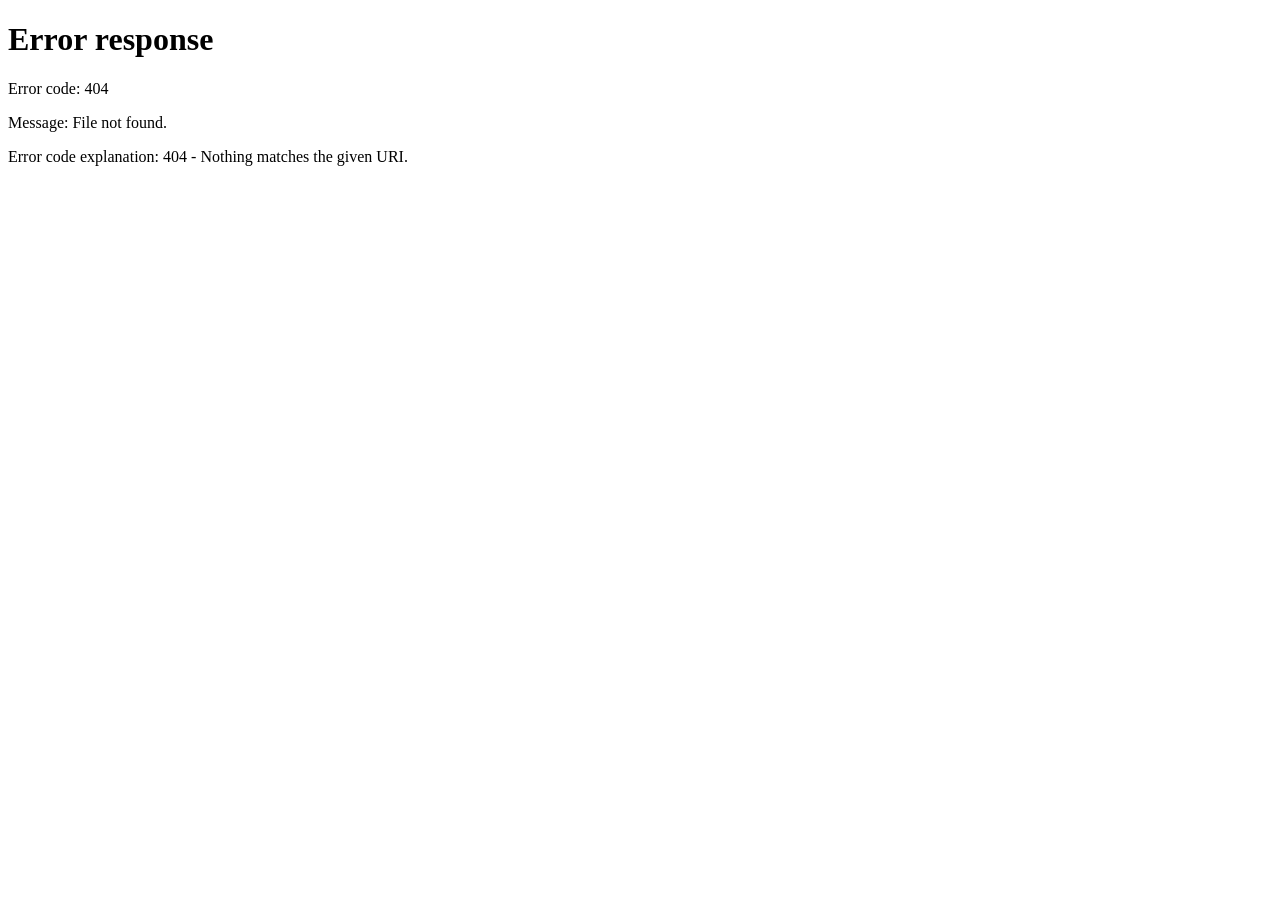
==== index.html @ 3d500459 "Add files via upload" ====
<!DOCTYPE html>
<html lang="en">
<head>
  <meta charset="UTF-8">
  <meta name="viewport" content="width=device-width,initial-scale=1">
  <title>FlexCPP™ — Metallized &amp; Specialty CPP Solutions</title>
  <meta http-equiv="refresh" content="0; url=app/index.html">
  <script>window.location.replace('app/index.html');</script>
  <style>body{font-family:-apple-system,Inter,sans-serif;background:#0a0a0a;color:#fff;display:grid;place-items:center;height:100vh;margin:0}a{color:#FF8A1F}</style>
</head>
<body>
  <p>Opening the FlexCPP™ presentation… <a href="app/index.html">Open now</a></p>
</body>
</html>
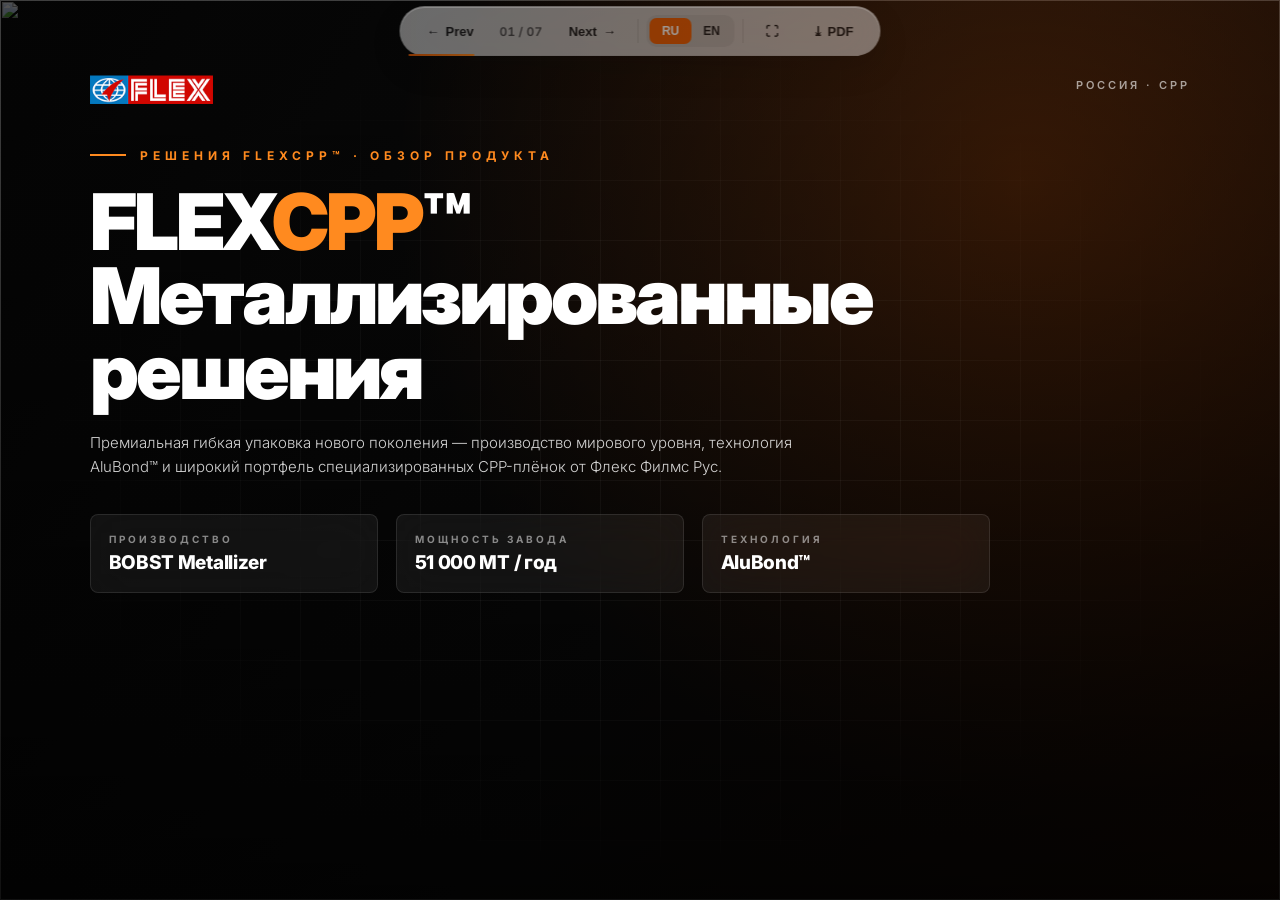
==== commit edabf6f2: "Add files via upload" ====
--- a/index.html
+++ b/index.html
@@ -1,14 +1,355 @@
 <!DOCTYPE html>
-<html lang="en">
+<html lang="ru">
 <head>
   <meta charset="UTF-8">
   <meta name="viewport" content="width=device-width,initial-scale=1">
   <title>FlexCPP™ — Metallized &amp; Specialty CPP Solutions</title>
-  <meta http-equiv="refresh" content="0; url=app/index.html">
-  <script>window.location.replace('app/index.html');</script>
-  <style>body{font-family:-apple-system,Inter,sans-serif;background:#0a0a0a;color:#fff;display:grid;place-items:center;height:100vh;margin:0}a{color:#FF8A1F}</style>
+  <link rel="stylesheet" href="styles.css?v=20260701-flip3">
+  <link rel="icon" href="../flex_logo.png">
 </head>
 <body>
-  <p>Opening the FlexCPP™ presentation… <a href="app/index.html">Open now</a></p>
+
+<!-- ===== iOS-style control bar ===== -->
+<div class="controls" id="controls">
+  <div class="grp">
+    <button id="btnPrev" title="Previous slide (←)">← <span data-i18n="btn_prev_short">Prev</span></button>
+    <span class="counter" id="counter">01 / 07</span>
+    <button id="btnNext" title="Next slide (→)"><span data-i18n="btn_next_short">Next</span> →</button>
+  </div>
+  <div class="divider"></div>
+  <div class="lang-pill">
+    <button id="langRu" class="active">RU</button>
+    <button id="langEn">EN</button>
+  </div>
+  <div class="divider"></div>
+  <div class="grp">
+    <button id="btnFull" title="Fullscreen (F)">⛶</button>
+    <button id="btnPrint" title="Print / Save PDF (P)">⤓ PDF</button>
+  </div>
+  <div class="progress-wrap"><div class="progress" id="progress"></div></div>
+</div>
+
+<div class="deck" id="deck">
+
+<!-- =====================================================================
+     SLIDE 1 — COVER
+====================================================================== -->
+<section class="slide cover dark active" data-slide="1">
+  <div class="cover-bg"><img src="../assets/factory_rolls.png" alt=""></div>
+  <div class="cover-grid"></div>
+
+  <div class="cover-inner">
+    <div class="brand-row">
+      <img src="../flex_logo.png" alt="Flex Films">
+      <div class="right" data-key="s1.crumb_right">РОССИЯ · CPP</div>
+    </div>
+
+    <div class="stagger">
+      <div class="for-client" data-key="s1.for">РЕШЕНИЯ FLEXCPP™ · ОБЗОР ПРОДУКТА</div>
+      <h1 class="cover-title">
+        <span data-key="s1.title_l1">FLEX</span><span class="o" data-key="s1.title_o">CPP</span><span data-key="s1.title_tm">™</span><br>
+        <span data-key="s1.title_l2">Металлизированные</span><br>
+        <span data-key="s1.title_l3">решения</span>
+      </h1>
+      <p class="cover-lead" data-key="s1.lead"></p>
+    </div>
+
+    <div class="cover-meta stagger" id="s1Meta"></div>
+  </div>
+  <div class="stripe"></div>
+</section>
+
+<!-- =====================================================================
+     SLIDE 2 — CAPABILITIES
+====================================================================== -->
+<section class="slide" data-slide="2">
+  <!-- ambient animated global-presence map (background, decorative) -->
+  <div class="s2-map-bg" id="globalMap" aria-hidden="true"></div>
+
+  <div class="slide-header">
+    <div class="brand">
+      <img src="../flex_logo.png" alt="">
+      <div class="div"></div>
+      <div class="crumb" data-key="s2.crumb">О КОМПАНИИ · ВОЗМОЖНОСТИ</div>
+    </div>
+    <div class="right" data-key="brand_tag">FLEX FILMS RUS</div>
+  </div>
+
+  <div class="stagger">
+    <span class="eyebrow" data-key="s2.eyebrow">О КОМПАНИИ</span>
+    <h2 class="h-title" style="margin-top:14px;">
+      <span data-key="s2.title_a">Флекс Филмс Рус —</span><br>
+      <span data-key="s2.title_b">ваш надёжный</span> <span style="color:var(--orange)" data-key="s2.title_orange">партнёр</span><br>
+      <span data-key="s2.title_c">в гибкой упаковке</span>
+    </h2>
+  </div>
+
+  <div class="cap-grid">
+    <div class="cap-stats stagger" id="s2Stats"></div>
+
+    <div class="cap-machine">
+      <div class="ov" data-key="s2.machine_tag">КЛЮЧЕВОЕ ОБОРУДОВАНИЕ</div>
+      <img src="../assets/bobst_v4.png" alt="BOBST Metallizer">
+      <div class="body">
+        <div class="title" data-key="s2.machine_title">BOBST</div>
+        <p class="sub" data-key="s2.machine_sub"></p>
+        <div class="badges" id="s2Badges"></div>
+      </div>
+    </div>
+  </div>
+
+  <div class="slide-footer">
+    <div><span data-key="email">marketing.russia@flexfilm.com</span></div>
+    <div data-key="site">flexfilm.com</div>
+    <div class="page-pill">02 / 07</div>
+  </div>
+</section>
+
+<!-- =====================================================================
+     SLIDE 3 — WHAT IS CPP
+====================================================================== -->
+<section class="slide" data-slide="3">
+  <div class="slide-header">
+    <div class="brand">
+      <img src="../flex_logo.png" alt="">
+      <div class="div"></div>
+      <div class="crumb" data-key="s3.crumb">CPP-ПЛЁНКИ · ОБЗОР МАТЕРИАЛА</div>
+    </div>
+    <div class="right" data-key="brand_tag">FLEX FILMS RUS</div>
+  </div>
+
+  <div class="stagger">
+    <span class="eyebrow" data-key="s3.eyebrow">ЧТО ТАКОЕ CPP</span>
+    <h2 class="h-title" style="margin-top:14px;">
+      <span data-key="s3.title_a">Универсальная плёнка</span><br>
+      <span data-key="s3.title_b">для</span> <span style="color:var(--orange)" data-key="s3.title_orange">гибкой упаковки</span>
+    </h2>
+  </div>
+
+  <div class="cpp-grid">
+    <div class="cpp-left stagger">
+      <div class="cpp-lead"><p data-key="s3.lead_html" data-html="true"></p></div>
+      <div class="cpp-feat-grid" id="s3Feats"></div>
+    </div>
+
+    <div class="cpp-right stagger">
+      <img class="hero-img" src="../assets/cpp_roll_v4.png" alt="CPP film">
+      <h3 data-key="s3.struct_title">СТРУКТУРА CPP</h3>
+      <div class="layers" id="s3Layers"></div>
+    </div>
+  </div>
+
+  <div class="slide-footer">
+    <div><span data-key="email">marketing.russia@flexfilm.com</span></div>
+    <div data-key="site">flexfilm.com</div>
+    <div class="page-pill">03 / 07</div>
+  </div>
+</section>
+
+<!-- =====================================================================
+     SLIDE 4 — METALLIZER (DARK)
+====================================================================== -->
+<section class="slide met dark" data-slide="4">
+  <div class="slide-header">
+    <div class="brand">
+      <img src="../flex_logo.png" alt="">
+      <div class="div"></div>
+      <div class="crumb" data-key="s4.crumb">МЕТАЛЛИЗИРОВАННАЯ ПЛЁНКА · FLEXFILMET™</div>
+    </div>
+    <div class="right" data-key="brand_tag">FLEX FILMS RUS</div>
+  </div>
+
+  <div class="met-head stagger">
+    <span class="eyebrow dark" data-key="s4.eyebrow">МЕТАЛЛАЙЗЕР BOBST + ALUBOND™</span>
+    <h2 class="h-title light" style="margin-top:14px;">
+      <span data-key="s4.title_a">Стабильная</span><br>
+      <span style="color:var(--orange-lt)" data-key="s4.title_orange">адгезия металла</span>
+    </h2>
+    <p class="lead light" style="margin-top:18px;max-width:880px;" data-key="s4.lead_html" data-html="true"></p>
+  </div>
+
+  <div class="met-grid">
+    <div class="met-machine stagger">
+      <div class="img-wrap">
+        <div class="tag" data-key="s4.machine_tag">BOBST METALLIZER</div>
+        <img src="../assets/bobst_v4.png" alt="BOBST Metallizer">
+      </div>
+      <div class="body">
+        <div class="title" data-key="s4.machine_title">Премиум-класс металлизации</div>
+        <div class="stats" id="s4Stats"></div>
+      </div>
+    </div>
+
+    <div class="met-alubond stagger">
+      <div class="tag" data-key="s4.alu_tag">ЧТО ДАЁТ ВАМ ALUBOND™</div>
+      <h3 data-key="s4.alu_title">Премиальный эффект на полке</h3>
+      <ul class="bullets" id="s4Bullets"></ul>
+      <div class="impact" data-key="s4.impact">★ Сильнее бренд — заметнее на полке</div>
+    </div>
+  </div>
+
+  <div class="slide-footer">
+    <div><span data-key="email">marketing.russia@flexfilm.com</span></div>
+    <div data-key="site">flexfilm.com</div>
+    <div class="page-pill">04 / 07</div>
+  </div>
+</section>
+
+<!-- =====================================================================
+     SLIDE 5 — PORTFOLIO
+====================================================================== -->
+<section class="slide" data-slide="5">
+  <div class="slide-header">
+    <div class="brand">
+      <img src="../flex_logo.png" alt="">
+      <div class="div"></div>
+      <div class="crumb" data-key="s5.crumb">ПОРТФЕЛЬ · FLEXCPP™</div>
+    </div>
+    <div class="right" data-key="brand_tag">FLEX FILMS RUS</div>
+  </div>
+
+  <div class="port-top stagger">
+    <div>
+      <span class="eyebrow" data-key="s5.eyebrow">ПОРТФЕЛЬ FLEXCPP™</span>
+      <h2 class="h-title" style="margin-top:12px;">
+        <span data-key="s5.title_a">Специализированные марки</span>
+        <span style="color:var(--orange)" data-key="s5.title_orange"> для каждой задачи упаковки</span>
+      </h2>
+    </div>
+    <div class="port-hint">
+      <span class="dot"></span>
+      <span data-key="s5.hint">Нажмите на карту марки — она перевернётся и покажет данные TDS</span>
+    </div>
+  </div>
+
+  <div class="grade-grid" id="gradeGrid"></div>
+
+  <div class="slide-footer">
+    <div><span data-key="email">marketing.russia@flexfilm.com</span></div>
+    <div data-key="site">flexfilm.com</div>
+    <div class="page-pill">05 / 07</div>
+  </div>
+</section>
+
+<!-- =====================================================================
+     SLIDE 6 — METALLIZABLE CPP (C-CPM)
+====================================================================== -->
+<section class="slide" data-slide="6">
+  <div class="slide-header">
+    <div class="brand">
+      <img src="../flex_logo.png" alt="">
+      <div class="div"></div>
+      <div class="crumb" data-key="s6.crumb">МЕТАЛЛИЗИРУЕМАЯ CPP · C-CPM · ПРИМЕНЕНИЕ</div>
+    </div>
+    <div class="right" data-key="brand_tag">FLEX FILMS RUS</div>
+  </div>
+
+  <div class="cpm-grid">
+    <div class="cpm-left stagger">
+      <div class="pill" data-key="s6.pill">METALLIZED CPP · C-CPM</div>
+      <h2 class="h-title">
+        <span data-key="s6.title_a">C-CPM — металлизируемая CPP для</span><br>
+        <span style="color:var(--orange)" data-key="s6.title_orange">премиальной кондитерки и выпечки</span>
+      </h2>
+      <p class="lead" data-key="s6.lead_html" data-html="true"></p>
+      <div class="cpm-props" id="s6Props"></div>
+    </div>
+
+    <div class="cpm-case stagger">
+      <div class="case-tag" data-key="s6.case_tag">ПРИМЕНЕНИЕ / СТРУКТУРА</div>
+      <h3 data-key="s6.case_title">Металлизированный ламинат</h3>
+      <img class="case-img" src="../assets/cpm_hero_wide.png" alt="Metallized CPP packaging illustration">
+
+      <div class="cpm-struct">
+        <div class="lbl" data-key="s6.struct_lbl">ТИПОВАЯ СТРУКТУРА ЛАМИНАТА</div>
+        <div class="cpm-chips">
+          <span class="cpm-chip flex">BOPP-MET</span>
+          <span class="cpm-arrow">+</span>
+          <span class="cpm-chip flex">C-CPM</span>
+          <span class="cpm-arrow">→</span>
+          <span class="cpm-chip muted" data-key="s6.struct_lbl_done" data-fallback="ГОТОВЫЙ ЛАМИНАТ">ГОТОВЫЙ ЛАМИНАТ</span>
+        </div>
+        <div class="cpm-spec-row" id="s6Spec"></div>
+      </div>
+
+      <ul class="cpm-benefits" id="s6Benefits"></ul>
+    </div>
+  </div>
+
+  <div class="slide-footer">
+    <div><span data-key="email">marketing.russia@flexfilm.com</span></div>
+    <div data-key="site">flexfilm.com</div>
+    <div class="page-pill">06 / 07</div>
+  </div>
+</section>
+
+<!-- =====================================================================
+     SLIDE 7 — LOW-SIT DOWNGAUGING (BISCUITS & SNACKS)
+====================================================================== -->
+<section class="slide" data-slide="7">
+  <div class="slide-header">
+    <div class="brand">
+      <img src="../flex_logo.png" alt="">
+      <div class="div"></div>
+      <div class="crumb" data-key="s7.crumb">ОПТИМИЗАЦИЯ ЛАМИНАТА · НИЗКАЯ SIT</div>
+    </div>
+    <div class="right" data-key="brand_tag">FLEX FILMS RUS</div>
+  </div>
+
+  <div class="stagger">
+    <span class="eyebrow" data-key="s7.eyebrow">DOWNGAUGING ПРОЕКТ</span>
+    <h2 class="h-title" style="margin-top:14px;">
+      <span data-key="s7.title_a">Сэндвич-печенье</span><span style="color:var(--orange)" data-key="s7.title_orange"> и снеки</span><br>
+      <span data-key="s7.title_b">— переход на BOPP / CPP</span><br>
+      <span data-key="s7.title_c">с акцентом на низкую SIT</span>
+    </h2>
+    <p class="lead oreo-lead" data-key="s7.lead_html" data-html="true"></p>
+  </div>
+
+  <div class="oreo-compare stagger">
+    <div class="oreo-col now">
+      <div class="ct" data-key="s7.now_tag">ТЕКУЩАЯ СТРУКТУРА</div>
+      <h3 data-key="s7.now_title">PET / BOPP</h3>
+      <div class="struct">
+        <span class="chip">PET</span><span style="color:var(--gray-4)">+</span><span class="chip">BOPP</span>
+      </div>
+      <p class="sm" data-key="s7.now_desc"></p>
+    </div>
+
+    <div class="oreo-arrow">
+      <div class="circle">→</div>
+      <div class="lab" data-key="s7.arrow_lbl">DOWNGAUGE</div>
+    </div>
+
+    <div class="oreo-col new">
+      <div class="ct" data-key="s7.new_tag">ПРЕДЛОЖЕНИЕ FLEXCPP™</div>
+      <h3 data-key="s7.new_title">BOPP / CPP</h3>
+      <div class="struct">
+        <span class="chip">BOPP</span><span style="color:var(--orange-lt)">+</span><span class="chip flex">C-CLL / C-CHL</span>
+      </div>
+      <p class="sm" data-key="s7.new_desc"></p>
+    </div>
+  </div>
+
+  <div class="oreo-grades stagger" id="s7Grades"></div>
+
+  <div class="oreo-foot stagger">
+    <div class="lbl" data-key="s7.foot_html" data-html="true"></div>
+    <div class="btn" data-key="s7.foot_btn">Готовы предоставить TDS</div>
+  </div>
+
+  <div class="slide-footer">
+    <div><span data-key="email">marketing.russia@flexfilm.com</span></div>
+    <div data-key="site">flexfilm.com</div>
+    <div class="page-pill">07 / 07</div>
+  </div>
+</section>
+
+</div><!-- /deck -->
+
+<script src="grades.js?v=20260701-flip3"></script>
+<script src="i18n.js?v=20260701-flip3"></script>
+<script src="app.js?v=20260701-flip3"></script>
+<script src="global-map.js?v=20260701-flip3"></script>
 </body>
 </html>
--- a/styles.css
+++ b/styles.css
@@ -0,0 +1,861 @@
+/* =====================================================================
+   FLEXCPP™ — iOS-Style Product Pitch Deck
+   Premium design: glassmorphism, smooth springs, SF-style typography
+   ===================================================================== */
+
+@import url('https://fonts.googleapis.com/css2?family=Inter:wght@300;400;500;600;700;800;900&family=Manrope:wght@500;700;800&display=swap');
+
+:root{
+  --orange:#E85D04;
+  --orange-lt:#FF8A1F;
+  --orange-glow: 232,93,4;
+  --red:#E3001A;
+  --black:#0a0a0a;
+  --ink:#111;
+  --gray-1:#f7f7f8;
+  --gray-2:#ececef;
+  --gray-3:#c7c7cc;
+  --gray-4:#8e8e93;
+  --gray-5:#48484a;
+  --white:#fff;
+  --radius-lg:28px;
+  --radius-md:20px;
+  --radius-sm:14px;
+  --shadow-1: 0 4px 24px rgba(0,0,0,.08);
+  --shadow-2: 0 24px 60px rgba(0,0,0,.18);
+  --shadow-orange: 0 20px 50px rgba(232,93,4,.28);
+  --tx: cubic-bezier(.34,1.56,.64,1);
+}
+
+*{margin:0;padding:0;box-sizing:border-box;-webkit-font-smoothing:antialiased;-moz-osx-font-smoothing:grayscale;}
+html,body{font-family:'Inter','Manrope','SF Pro Display',-apple-system,BlinkMacSystemFont,sans-serif;background:#000;color:var(--ink);overflow-x:hidden;}
+
+/* ===== Top control bar (iOS-style) ===== */
+.controls{
+  position:fixed;top:18px;left:50%;transform:translateX(-50%);
+  display:flex;align-items:center;gap:8px;
+  background:rgba(255,255,255,.7);backdrop-filter:saturate(180%) blur(30px);-webkit-backdrop-filter:saturate(180%) blur(30px);
+  border:1px solid rgba(0,0,0,.06);
+  border-radius:30px;padding:8px 12px;z-index:9999;
+  box-shadow:0 10px 30px rgba(0,0,0,.18),inset 0 1px 0 rgba(255,255,255,.6);
+}
+.controls .grp{display:flex;align-items:center;gap:6px;}
+.controls button{
+  border:none;background:transparent;color:#1d1d1f;font-weight:600;font-size:13px;
+  padding:8px 14px;border-radius:22px;cursor:pointer;transition:all .25s var(--tx);
+  display:inline-flex;align-items:center;gap:6px;
+}
+.controls button:hover{background:rgba(0,0,0,.06);}
+.controls button.active{background:#0a0a0a;color:#fff;}
+.controls .divider{width:1px;height:24px;background:rgba(0,0,0,.1);}
+.controls .progress-wrap{position:absolute;bottom:-1px;left:8px;right:8px;height:2px;background:transparent;}
+.controls .progress{height:2px;background:linear-gradient(90deg,var(--orange),var(--orange-lt));border-radius:2px;width:0%;transition:width .5s var(--tx);}
+.controls .lang-pill{
+  display:inline-flex;align-items:center;background:rgba(0,0,0,.06);border-radius:22px;padding:3px;
+}
+.controls .lang-pill button{padding:6px 12px;font-size:12px;border-radius:18px;}
+.controls .lang-pill button.active{background:var(--orange);color:#fff;}
+.controls .counter{font-size:12px;color:#48484a;font-weight:600;padding:0 6px;font-variant-numeric:tabular-nums;}
+
+/* ===== Slide container ===== */
+.deck{position:relative;width:100vw;min-height:100vh;}
+.slide{
+  width:100vw;min-height:100vh;
+  display:none;position:relative;overflow:hidden;
+  padding:88px 7vw 80px;
+}
+.slide.active{display:flex;flex-direction:column;animation:fadeUp .7s var(--tx);}
+@keyframes fadeUp{from{opacity:0;transform:translateY(24px);}to{opacity:1;transform:none;}}
+
+/* ===== Stagger animation utility ===== */
+.stagger > *{opacity:0;transform:translateY(14px);animation:rise .7s var(--tx) forwards;}
+.stagger > *:nth-child(1){animation-delay:.05s;}
+.stagger > *:nth-child(2){animation-delay:.12s;}
+.stagger > *:nth-child(3){animation-delay:.19s;}
+.stagger > *:nth-child(4){animation-delay:.26s;}
+.stagger > *:nth-child(5){animation-delay:.33s;}
+.stagger > *:nth-child(6){animation-delay:.40s;}
+.stagger > *:nth-child(7){animation-delay:.47s;}
+.stagger > *:nth-child(8){animation-delay:.54s;}
+@keyframes rise{to{opacity:1;transform:none;}}
+
+/* ===== Reusable top header inside each slide ===== */
+.slide-header{
+  position:absolute;top:0;left:0;right:0;height:72px;
+  display:flex;align-items:center;justify-content:space-between;
+  padding:0 7vw;z-index:5;
+}
+.slide-header .brand{display:flex;align-items:center;gap:14px;}
+.slide-header .brand img{height:34px;}
+.slide-header .brand .div{width:1px;height:22px;background:rgba(0,0,0,.15);}
+.slide-header .brand .crumb{font-size:11px;color:#48484a;font-weight:600;letter-spacing:2px;text-transform:uppercase;}
+.slide.dark .slide-header .brand img{filter:drop-shadow(0 2px 8px rgba(255,255,255,.15));}
+.slide.dark .slide-header .brand .crumb{color:rgba(255,255,255,.6);}
+.slide.dark .slide-header .brand .div{background:rgba(255,255,255,.18);}
+.slide-header .right{font-size:11px;color:#8e8e93;letter-spacing:2px;font-weight:600;}
+
+/* ===== Footer ===== */
+.slide-footer{
+  position:absolute;bottom:0;left:0;right:0;height:60px;
+  display:flex;align-items:center;justify-content:space-between;
+  padding:0 7vw;z-index:5;
+  font-size:12px;color:#8e8e93;
+}
+.slide.dark .slide-footer{color:rgba(255,255,255,.5);}
+.slide-footer .email{color:var(--orange);font-weight:600;}
+.slide.dark .slide-footer .email{color:var(--orange-lt);}
+.slide-footer .page-pill{
+  background:#0a0a0a;color:#fff;padding:6px 14px;border-radius:20px;font-weight:700;font-variant-numeric:tabular-nums;
+}
+.slide.dark .slide-footer .page-pill{background:rgba(255,255,255,.1);backdrop-filter:blur(20px);}
+
+/* ===== Typography ===== */
+.eyebrow{
+  display:inline-flex;align-items:center;gap:8px;
+  padding:6px 14px;border-radius:30px;font-size:11px;font-weight:700;letter-spacing:3px;text-transform:uppercase;
+  background:rgba(232,93,4,.1);color:var(--orange);
+}
+.eyebrow.dark{background:rgba(255,138,31,.15);color:var(--orange-lt);}
+.h-display{font-size:clamp(48px,5.8vw,82px);font-weight:900;line-height:1.02;letter-spacing:-2.5px;color:#0a0a0a;}
+.h-display.light{color:#fff;}
+.h-display .accent{color:var(--orange);}
+.h-display .accent-l{color:var(--orange-lt);}
+.h-title{font-size:clamp(34px,3.2vw,46px);font-weight:800;line-height:1.08;letter-spacing:-1px;color:#0a0a0a;}
+.h-title.light{color:#fff;}
+.lead{font-size:clamp(15px,1.15vw,18px);font-weight:400;color:#3a3a3c;line-height:1.6;}
+.lead.light{color:rgba(255,255,255,.78);}
+
+/* ===== Glass card (iOS hallmark) ===== */
+.glass{
+  background:rgba(255,255,255,.65);backdrop-filter:saturate(180%) blur(30px);-webkit-backdrop-filter:saturate(180%) blur(30px);
+  border:1px solid rgba(255,255,255,.5);border-radius:var(--radius-md);
+  box-shadow:var(--shadow-1);
+}
+.glass-dark{
+  background:rgba(20,20,22,.55);backdrop-filter:saturate(180%) blur(30px);-webkit-backdrop-filter:saturate(180%) blur(30px);
+  border:1px solid rgba(255,255,255,.08);border-radius:var(--radius-md);color:#fff;
+  box-shadow:0 30px 60px rgba(0,0,0,.4);
+}
+
+/* =====================================================================
+   SLIDE 1 — COVER (Stupino factory hero)
+   ===================================================================== */
+.slide.cover{padding:0;background:#000;}
+.cover-bg{position:absolute;inset:0;z-index:0;overflow:hidden;}
+.cover-bg img{width:100%;height:100%;object-fit:cover;opacity:.58;}
+.cover-bg::after{content:'';position:absolute;inset:0;background:
+  linear-gradient(180deg, rgba(0,0,0,.45) 0%, rgba(0,0,0,.55) 30%, rgba(0,0,0,.85) 100%),
+  radial-gradient(circle at 80% 20%, rgba(232,93,4,.4), transparent 50%);
+}
+.cover-grid{position:absolute;inset:0;background-image:
+  linear-gradient(rgba(255,255,255,.04) 1px,transparent 1px),
+  linear-gradient(90deg,rgba(255,255,255,.04) 1px,transparent 1px);
+  background-size:60px 60px;mask-image:radial-gradient(ellipse at center,black 30%,transparent 70%);}
+.cover-inner{position:relative;z-index:2;width:100%;min-height:100vh;display:flex;flex-direction:column;justify-content:space-between;padding:80px 7vw 80px;}
+.cover .brand-row{display:flex;align-items:center;justify-content:space-between;color:#fff;}
+.cover .brand-row img{height:42px;}
+.cover .brand-row .right{font-size:11px;color:rgba(255,255,255,.6);letter-spacing:3px;font-weight:600;}
+.cover .for-client{display:inline-flex;align-items:center;gap:14px;color:var(--orange-lt);font-size:12px;letter-spacing:5px;font-weight:700;text-transform:uppercase;}
+.cover .for-client::before{content:'';width:36px;height:2px;background:var(--orange-lt);}
+.cover-title{font-size:clamp(60px,8vw,128px);font-weight:900;color:#fff;line-height:1;letter-spacing:-4px;margin-top:28px;}
+.cover-title .o{color:var(--orange-lt);}
+.cover-lead{color:rgba(255,255,255,.82);font-size:clamp(16px,1.3vw,22px);max-width:780px;margin-top:32px;line-height:1.55;font-weight:300;}
+.cover-meta{display:grid;grid-template-columns:repeat(3,1fr);gap:24px;max-width:980px;margin-top:auto;}
+.cover-meta .item{
+  padding:24px;border-radius:var(--radius-md);
+  background:rgba(255,255,255,.06);backdrop-filter:saturate(180%) blur(20px);
+  border:1px solid rgba(255,255,255,.1);
+}
+.cover-meta .item .k{font-size:10px;color:rgba(255,255,255,.5);letter-spacing:3px;text-transform:uppercase;font-weight:700;}
+.cover-meta .item .v{font-size:22px;color:#fff;font-weight:800;margin-top:6px;letter-spacing:-.3px;}
+.cover .stripe{height:5px;background:linear-gradient(90deg,var(--orange),var(--orange-lt),transparent);}
+
+/* =====================================================================
+   SLIDE 2 — CAPABILITIES
+   ===================================================================== */
+.cap-grid{display:grid;grid-template-columns:1.1fr 1fr;gap:48px;flex:1;margin-top:32px;}
+.cap-stats{display:grid;grid-template-columns:repeat(2,1fr);gap:18px;}
+.stat-card{
+  padding:28px;border-radius:var(--radius-md);background:#fff;border:1px solid var(--gray-2);
+  position:relative;overflow:hidden;transition:all .4s var(--tx);
+}
+.stat-card:hover{transform:translateY(-4px);box-shadow:var(--shadow-2);}
+.stat-card::before{content:'';position:absolute;top:0;left:0;right:0;height:3px;background:linear-gradient(90deg,var(--orange),var(--orange-lt));}
+.stat-card .num{font-size:46px;font-weight:900;color:var(--orange);letter-spacing:-1.5px;line-height:1;}
+.stat-card .num .unit{font-size:18px;color:var(--gray-4);font-weight:700;margin-left:4px;}
+.stat-card .label{font-size:14px;font-weight:700;margin-top:10px;color:#0a0a0a;}
+.stat-card .desc{font-size:12px;color:var(--gray-5);margin-top:6px;line-height:1.5;}
+
+.cap-machine{
+  border-radius:var(--radius-lg);overflow:hidden;position:relative;
+  background:linear-gradient(135deg,#0a0a0a,#1c1c1e);color:#fff;
+  display:flex;flex-direction:column;
+}
+.cap-machine img{width:100%;height:240px;object-fit:cover;opacity:.95;}
+.cap-machine .ov{position:absolute;top:14px;left:14px;background:rgba(232,93,4,.95);padding:6px 14px;border-radius:30px;font-size:10px;font-weight:800;letter-spacing:2px;}
+.cap-machine .body{padding:28px;}
+.cap-machine .title{font-size:32px;font-weight:900;color:var(--orange-lt);letter-spacing:-1px;}
+.cap-machine .sub{font-size:13px;color:rgba(255,255,255,.7);margin-top:10px;line-height:1.55;}
+.cap-machine .badges{display:flex;gap:10px;margin-top:18px;flex-wrap:wrap;}
+.cap-machine .badge{background:rgba(255,255,255,.08);border:1px solid rgba(255,255,255,.12);padding:8px 14px;border-radius:30px;font-size:11px;font-weight:600;color:#fff;}
+.cap-machine .badge.hot{background:linear-gradient(135deg,var(--orange),var(--orange-lt));border-color:transparent;}
+
+/* =====================================================================
+   SLIDE 3 — WHAT IS CPP
+   ===================================================================== */
+.cpp-grid{display:grid;grid-template-columns:1fr 1fr;gap:40px;flex:1;margin-top:30px;}
+.cpp-left{display:flex;flex-direction:column;gap:18px;}
+.cpp-lead{padding:28px;border-radius:var(--radius-md);background:#fff;border-left:4px solid var(--orange);box-shadow:var(--shadow-1);}
+.cpp-lead p{font-size:16px;line-height:1.6;color:#3a3a3c;}
+.cpp-lead p b{color:var(--ink);}
+.cpp-feat-grid{display:grid;grid-template-columns:1fr 1fr;gap:14px;}
+.cpp-feat{padding:18px;border-radius:var(--radius-sm);background:#fff;border:1px solid var(--gray-2);transition:all .3s var(--tx);}
+.cpp-feat:hover{transform:translateY(-2px);box-shadow:var(--shadow-1);}
+.cpp-feat .ic{
+  width:38px;height:38px;border-radius:10px;
+  background:linear-gradient(135deg,rgba(232,93,4,.12),rgba(255,138,31,.18));
+  display:flex;align-items:center;justify-content:center;color:var(--orange);font-size:18px;font-weight:900;
+}
+.cpp-feat .ft{font-weight:700;margin-top:10px;font-size:14px;color:#0a0a0a;}
+.cpp-feat .fd{font-size:12px;color:var(--gray-5);margin-top:4px;line-height:1.5;}
+.cpp-right{position:relative;border-radius:var(--radius-lg);overflow:hidden;background:linear-gradient(135deg,#0a0a0a,#1c1c1e);color:#fff;padding:32px;}
+.cpp-right::after{content:'';position:absolute;top:-100px;right:-100px;width:300px;height:300px;background:radial-gradient(circle,rgba(255,138,31,.35),transparent 70%);}
+.cpp-right .hero-img{width:100%;height:200px;object-fit:cover;border-radius:14px;margin-bottom:24px;position:relative;z-index:2;}
+.cpp-right h3{font-size:14px;font-weight:800;color:var(--orange-lt);letter-spacing:3px;position:relative;z-index:2;}
+.cpp-right .layers{margin-top:18px;display:flex;flex-direction:column;gap:8px;position:relative;z-index:2;}
+.cpp-right .layer{padding:14px 18px;border-radius:10px;display:flex;justify-content:space-between;align-items:center;font-size:14px;}
+.cpp-right .layer.o{background:#2a2a2c;}
+.cpp-right .layer.c{background:linear-gradient(90deg,var(--orange),var(--orange-lt));font-weight:700;}
+.cpp-right .layer.i{background:#2a2a2c;}
+.cpp-right .layer .role{color:rgba(255,255,255,.55);font-size:11px;letter-spacing:1px;}
+.cpp-right .layer.c .role{color:rgba(255,255,255,.85);}
+
+/* =====================================================================
+   SLIDE 4 — METALLIZER (Dark)
+   ===================================================================== */
+.slide.met{background:#0a0a0a;color:#fff;}
+.slide.met::before{content:'';position:absolute;inset:0;background:
+  radial-gradient(circle at 80% 10%,rgba(232,93,4,.25),transparent 50%),
+  radial-gradient(circle at 10% 80%,rgba(232,93,4,.15),transparent 50%);
+  pointer-events:none;}
+.met-head{margin-top:30px;position:relative;z-index:2;}
+.met-grid{display:grid;grid-template-columns:1.1fr 1fr;gap:36px;margin-top:40px;flex:1;position:relative;z-index:2;}
+.met-machine{
+  border-radius:var(--radius-lg);overflow:hidden;background:rgba(28,28,30,.65);
+  backdrop-filter:saturate(180%) blur(30px);-webkit-backdrop-filter:saturate(180%) blur(30px);
+  border:1px solid rgba(255,255,255,.08);position:relative;
+}
+.met-machine .img-wrap{position:relative;height:280px;overflow:hidden;}
+.met-machine img{width:100%;height:100%;object-fit:cover;}
+.met-machine .img-wrap::after{content:'';position:absolute;inset:0;background:linear-gradient(180deg,transparent,rgba(0,0,0,.65));}
+.met-machine .tag{position:absolute;top:18px;left:18px;background:var(--orange);padding:6px 14px;border-radius:30px;font-size:10px;font-weight:800;letter-spacing:2px;z-index:2;color:#fff;}
+.met-machine .body{padding:24px;}
+.met-machine .title{font-size:26px;font-weight:900;color:var(--orange-lt);letter-spacing:-.5px;}
+.met-machine .stats{display:grid;grid-template-columns:1fr 1fr;gap:12px;margin-top:18px;}
+.met-machine .st{background:rgba(0,0,0,.5);border:1px solid rgba(255,255,255,.07);border-radius:12px;padding:14px;}
+.met-machine .st .v{color:var(--orange-lt);font-weight:900;font-size:22px;letter-spacing:-.5px;}
+.met-machine .st .l{color:rgba(255,255,255,.55);font-size:10px;letter-spacing:2px;margin-top:4px;text-transform:uppercase;font-weight:700;}
+
+.met-alubond{
+  border-radius:var(--radius-lg);padding:32px;
+  background:linear-gradient(135deg,rgba(232,93,4,.18),rgba(255,138,31,.05));
+  border:1px solid rgba(255,138,31,.35);position:relative;overflow:hidden;
+}
+.met-alubond::before{content:'';position:absolute;top:-50px;right:-50px;width:200px;height:200px;background:radial-gradient(circle,rgba(255,138,31,.3),transparent 70%);}
+.met-alubond .tag{color:var(--orange-lt);font-size:11px;letter-spacing:3px;font-weight:800;text-transform:uppercase;}
+.met-alubond h3{color:#fff;font-size:30px;font-weight:900;margin-top:10px;line-height:1.1;letter-spacing:-.5px;}
+.met-alubond .bullets{margin-top:20px;display:flex;flex-direction:column;gap:14px;}
+.met-alubond .bullets li{list-style:none;display:flex;gap:12px;color:rgba(255,255,255,.85);font-size:14px;line-height:1.5;}
+.met-alubond .bullets li b{color:#fff;}
+.met-alubond .bullets li::before{content:'◆';color:var(--orange-lt);}
+.met-alubond .impact{margin-top:24px;background:var(--orange);padding:14px 18px;border-radius:12px;font-weight:700;font-size:13px;display:flex;align-items:center;gap:10px;}
+
+/* =====================================================================
+   SLIDE 5 — PORTFOLIO
+   ===================================================================== */
+.port-grid{display:grid;grid-template-columns:repeat(4,1fr);gap:16px;margin-top:36px;}
+.port-tile{
+  padding:22px;border-radius:var(--radius-md);background:#fff;border:1px solid var(--gray-2);
+  transition:all .35s var(--tx);position:relative;cursor:default;
+}
+.port-tile:hover{transform:translateY(-4px);box-shadow:var(--shadow-2);}
+.port-tile.hero{
+  background:linear-gradient(135deg,#0a0a0a,#1c1c1e);color:#fff;border-color:var(--orange);
+  transform:scale(1.025);box-shadow:var(--shadow-orange);
+}
+.port-tile.hero:hover{transform:scale(1.04) translateY(-4px);}
+.port-tile .tag{font-size:9px;font-weight:800;letter-spacing:2px;background:rgba(232,93,4,.1);color:var(--orange);padding:4px 10px;border-radius:20px;display:inline-block;}
+.port-tile.hero .tag{background:var(--orange);color:#fff;}
+.port-tile .code{font-size:22px;font-weight:900;margin-top:12px;color:#0a0a0a;letter-spacing:-.5px;}
+.port-tile.hero .code{color:var(--orange-lt);}
+.port-tile .name{font-size:12px;font-weight:600;color:var(--gray-5);margin-top:4px;}
+.port-tile.hero .name{color:rgba(255,255,255,.78);}
+.port-tile .desc{font-size:11px;color:var(--gray-5);margin-top:12px;line-height:1.55;min-height:52px;}
+.port-tile.hero .desc{color:rgba(255,255,255,.7);}
+.port-tile .use{margin-top:12px;padding-top:12px;border-top:1px dashed var(--gray-2);font-size:10px;color:var(--gray-4);}
+.port-tile.hero .use{border-color:rgba(255,255,255,.1);color:rgba(255,255,255,.55);}
+.port-tile .use b{color:var(--orange);}
+.port-tile.hero .use b{color:var(--orange-lt);}
+
+.port-legend{
+  margin-top:28px;display:flex;align-items:center;gap:14px;padding:16px 22px;
+  border-radius:var(--radius-md);background:#fff;border:1px solid var(--gray-2);
+}
+.port-legend .dot{width:12px;height:12px;border-radius:50%;background:var(--orange);box-shadow:0 0 0 5px rgba(232,93,4,.15);}
+.port-legend p{font-size:13px;color:var(--gray-5);}
+.port-legend p b{color:var(--orange);}
+
+/* =====================================================================
+   SLIDE 6 — CROISSANTS (C-CPM)
+   ===================================================================== */
+.cpm-grid{display:grid;grid-template-columns:1.05fr 1fr;gap:36px;margin-top:30px;flex:1;}
+.cpm-left .pill{display:inline-flex;align-items:center;background:var(--orange);color:#fff;padding:6px 14px;border-radius:30px;font-size:11px;font-weight:800;letter-spacing:2px;}
+.cpm-left h2{margin-top:16px;}
+.cpm-left .lead{margin-top:18px;}
+.cpm-props{display:grid;grid-template-columns:1fr 1fr;gap:12px;margin-top:24px;}
+.cpm-prop{padding:18px;border-radius:14px;background:#fff;border:1px solid var(--gray-2);transition:all .3s;}
+.cpm-prop:hover{transform:translateY(-2px);box-shadow:var(--shadow-1);}
+.cpm-prop .ic{font-size:20px;color:var(--orange);font-weight:900;}
+.cpm-prop .pt{font-weight:700;font-size:14px;margin-top:8px;color:#0a0a0a;}
+.cpm-prop .pd{font-size:12px;color:var(--gray-5);margin-top:4px;line-height:1.5;}
+
+.cpm-case{
+  border-radius:var(--radius-lg);padding:32px;position:relative;overflow:hidden;
+  background:linear-gradient(135deg,#0a0a0a,#1c1c1e);color:#fff;
+}
+.cpm-case::before{content:'';position:absolute;top:-100px;right:-100px;width:300px;height:300px;background:radial-gradient(circle,rgba(255,138,31,.35),transparent 70%);}
+.cpm-case .case-tag{color:var(--orange-lt);font-size:11px;letter-spacing:3px;font-weight:800;text-transform:uppercase;position:relative;z-index:2;}
+.cpm-case h3{font-size:28px;font-weight:900;margin-top:8px;line-height:1.15;letter-spacing:-.5px;position:relative;z-index:2;}
+.cpm-case .case-img{width:100%;height:120px;object-fit:cover;border-radius:14px;margin-top:18px;opacity:.95;position:relative;z-index:2;}
+.cpm-struct{margin-top:18px;background:rgba(0,0,0,.45);border:1px solid rgba(255,255,255,.08);border-radius:12px;padding:18px;position:relative;z-index:2;}
+.cpm-struct .lbl{font-size:10px;color:rgba(255,255,255,.55);letter-spacing:2px;margin-bottom:10px;font-weight:700;text-transform:uppercase;}
+.cpm-chips{display:flex;gap:8px;align-items:center;flex-wrap:wrap;}
+.cpm-chip{background:#2a2a2c;color:#fff;padding:8px 14px;border-radius:8px;font-weight:700;font-size:12px;}
+.cpm-chip.flex{background:linear-gradient(135deg,var(--orange),var(--orange-lt));}
+.cpm-chip.muted{background:transparent;border:1px dashed rgba(255,255,255,.15);color:rgba(255,255,255,.7);}
+.cpm-arrow{color:rgba(255,255,255,.5);font-size:16px;}
+.cpm-benefits{margin-top:18px;list-style:none;display:flex;flex-direction:column;gap:10px;position:relative;z-index:2;}
+.cpm-benefits li{display:flex;gap:12px;color:rgba(255,255,255,.82);font-size:13px;line-height:1.5;}
+.cpm-benefits li b{color:#fff;}
+.cpm-benefits li::before{content:'▸';color:var(--orange-lt);font-weight:900;}
+
+/* =====================================================================
+   SLIDE 7 — OREO
+   ===================================================================== */
+.oreo-lead{margin-top:18px;max-width:1100px;}
+.oreo-compare{display:grid;grid-template-columns:1fr auto 1fr;gap:28px;margin-top:30px;align-items:center;}
+.oreo-col{padding:24px;border-radius:var(--radius-md);background:#fff;border:1px solid var(--gray-2);transition:all .3s;}
+.oreo-col:hover{transform:translateY(-2px);box-shadow:var(--shadow-1);}
+.oreo-col.now{border-top:5px solid var(--gray-4);}
+.oreo-col.new{background:linear-gradient(135deg,#0a0a0a,#1c1c1e);color:#fff;border:none;border-top:5px solid var(--orange);box-shadow:var(--shadow-orange);}
+.oreo-col .ct{font-size:10px;letter-spacing:3px;color:var(--gray-4);font-weight:800;text-transform:uppercase;}
+.oreo-col.new .ct{color:var(--orange-lt);}
+.oreo-col h3{font-size:24px;font-weight:900;margin-top:6px;letter-spacing:-.5px;}
+.oreo-col .struct{margin-top:14px;display:flex;align-items:center;gap:8px;flex-wrap:wrap;}
+.oreo-col .chip{background:var(--gray-1);border:1px solid var(--gray-2);padding:8px 14px;border-radius:8px;font-weight:700;font-size:13px;color:var(--gray-5);}
+.oreo-col.new .chip{background:#2a2a2c;border-color:rgba(255,255,255,.08);color:#fff;}
+.oreo-col.new .chip.flex{background:linear-gradient(135deg,var(--orange),var(--orange-lt));border-color:transparent;}
+.oreo-col .sm{font-size:12px;color:var(--gray-4);margin-top:12px;line-height:1.55;}
+.oreo-col.new .sm{color:rgba(255,255,255,.65);}
+
+.oreo-arrow{display:flex;flex-direction:column;align-items:center;}
+.oreo-arrow .circle{
+  width:62px;height:62px;border-radius:50%;background:linear-gradient(135deg,var(--orange),var(--orange-lt));
+  display:flex;align-items:center;justify-content:center;color:#fff;font-size:22px;font-weight:900;
+  box-shadow:var(--shadow-orange);
+}
+.oreo-arrow .lab{font-size:10px;color:var(--orange);font-weight:800;letter-spacing:3px;margin-top:8px;text-transform:uppercase;}
+
+.oreo-grades{margin-top:24px;display:grid;grid-template-columns:1fr 1fr;gap:16px;}
+.oreo-grade{
+  padding:20px;border-radius:14px;background:#fff;border:1px solid var(--gray-2);
+  display:grid;grid-template-columns:auto 1fr;gap:18px;align-items:center;border-left:4px solid var(--orange);
+}
+.oreo-grade .gc{
+  background:linear-gradient(135deg,#0a0a0a,#1c1c1e);color:var(--orange-lt);
+  padding:14px 18px;border-radius:10px;font-weight:900;font-size:18px;min-width:90px;text-align:center;letter-spacing:-.5px;
+}
+.oreo-grade .gt{font-weight:800;font-size:14px;color:#0a0a0a;}
+.oreo-grade .gd{font-size:12px;color:var(--gray-5);margin-top:4px;line-height:1.5;}
+
+.oreo-foot{
+  margin-top:auto;padding:16px 22px;border-radius:14px;
+  background:linear-gradient(135deg,#0a0a0a,#1c1c1e);color:#fff;
+  display:flex;justify-content:space-between;align-items:center;flex-wrap:wrap;gap:14px;
+}
+.oreo-foot .lbl{font-weight:700;font-size:14px;}
+.oreo-foot .lbl span{color:var(--orange-lt);}
+.oreo-foot .btn{background:var(--orange);padding:8px 18px;border-radius:30px;font-weight:700;font-size:12px;}
+
+/* ===== QR Code box ===== */
+.qr-box{
+  display:inline-flex;flex-direction:column;align-items:center;gap:8px;
+  padding:14px;border-radius:14px;background:#fff;border:1px solid var(--gray-2);
+}
+.qr-box img{width:96px;height:96px;display:block;}
+.qr-box .lbl{font-size:10px;color:var(--gray-5);font-weight:700;letter-spacing:1.5px;text-transform:uppercase;}
+.qr-floating{position:absolute;bottom:80px;right:7vw;z-index:4;}
+.qr-floating .qr-box{box-shadow:var(--shadow-2);}
+.slide.dark .qr-floating .qr-box{background:rgba(255,255,255,.95);}
+
+/* Responsive small */
+@media(max-width:980px){
+  .slide{padding:80px 5vw;}
+  .cap-grid,.cpp-grid,.met-grid,.cpm-grid{grid-template-columns:1fr;}
+  .port-grid{grid-template-columns:repeat(2,1fr);}
+  .oreo-compare{grid-template-columns:1fr;}
+}
+
+/* ===== Print / PDF export ===== */
+@media print{
+  @page{ size: 1600px 900px; margin:0; }
+  body.printing .controls{ display:none !important; }
+  body.printing .deck{ background:#fff; }
+  body.printing .slide{
+    display:flex !important; flex-direction:column;
+    width:1600px; height:900px; min-height:0; page-break-after:always;
+    padding:80px 100px; transform-origin:top left;
+  }
+  body.printing .slide:last-child{ page-break-after:auto; }
+  body.printing .stagger > *{ opacity:1 !important; transform:none !important; animation:none !important; }
+  body.printing .qr-floating{ position:absolute; }
+}
+
+/* =====================================================================
+   Codex polish pass: boardroom-ready 16:9 fit
+   ===================================================================== */
+:root{
+  --radius-lg:8px;
+  --radius-md:8px;
+  --radius-sm:6px;
+  --paper:#f4f4f2;
+  --paper-2:#e8e8e6;
+}
+
+html,body{background:#0a0a0a;}
+
+.controls{
+  top:12px;
+  opacity:.58;
+  transform:translateX(-50%) translateY(-6px);
+  transition:opacity .25s ease, transform .25s ease, box-shadow .25s ease;
+}
+.controls:hover,
+.controls:focus-within{
+  opacity:1;
+  transform:translateX(-50%) translateY(0);
+}
+.controls button{border-radius:8px;}
+.controls .lang-pill{border-radius:10px;}
+.controls .lang-pill button{border-radius:7px;}
+
+.slide{
+  height:100vh;
+  min-height:720px;
+  padding:76px 7vw 56px;
+  background:linear-gradient(135deg,var(--paper) 0%,#fff 42%,var(--paper-2) 100%);
+}
+.slide:not(.cover)::before{
+  content:'';
+  position:absolute;
+  inset:0;
+  pointer-events:none;
+  background:
+    linear-gradient(120deg,transparent 0%,transparent 54%,rgba(232,93,4,.07) 54.5%,transparent 61%),
+    linear-gradient(180deg,rgba(255,255,255,.55),transparent 38%);
+}
+.slide.dark,
+.slide.met{
+  background:
+    linear-gradient(120deg,#070707 0%,#111 54%,#241006 100%);
+}
+.slide.cover{height:100vh;min-height:720px;}
+
+.slide-header{height:62px;padding:0 7vw;}
+.slide-header .brand img{height:32px;}
+.slide-header .brand .crumb,
+.slide-header .right{letter-spacing:2.8px;}
+.slide-footer{height:44px;padding:0 7vw;}
+.slide-footer .page-pill{border-radius:8px;}
+
+.eyebrow,
+.cpm-left .pill,
+.cap-machine .ov,
+.met-machine .tag,
+.port-tile .tag,
+.cpm-case .case-tag,
+.qr-box,
+.oreo-foot .btn{
+  border-radius:8px;
+}
+
+.h-title{
+  font-size:clamp(30px,2.85vw,42px);
+  line-height:1.08;
+  letter-spacing:-.7px;
+}
+.lead{font-size:clamp(14px,1vw,16px);line-height:1.52;}
+
+.cover-inner{
+  min-height:100vh;
+  padding:66px 7vw 46px;
+  justify-content:flex-start;
+}
+.cover .brand-row img{height:38px;}
+.cover .stagger{margin-top:36px;}
+.cover-title{
+  font-size:clamp(52px,6.1vw,94px);
+  line-height:.96;
+  letter-spacing:-3px;
+  margin-top:22px;
+  max-width:1180px;
+}
+.cover-lead{
+  margin-top:22px;
+  max-width:760px;
+  font-size:clamp(15px,1.15vw,19px);
+}
+.cover-meta{
+  gap:18px;
+  max-width:900px;
+  margin-top:34px;
+}
+.cover-meta .item{padding:18px;border-radius:8px;}
+.cover-meta .item .v{font-size:19px;}
+
+.cap-grid{gap:34px;margin-top:22px;align-items:start;flex:0 0 auto;}
+.cap-stats{gap:14px;}
+.stat-card{padding:22px;min-height:132px;border-radius:8px;}
+.stat-card .num{font-size:40px;}
+.stat-card .label{font-size:13px;}
+.stat-card .desc{font-size:11px;line-height:1.42;}
+.cap-machine{border-radius:8px;}
+.cap-machine img{height:210px;object-fit:contain;background:#fff;}
+.cap-machine .body{padding:22px;}
+.cap-machine .title{font-size:30px;}
+.cap-machine .sub{font-size:12px;line-height:1.5;}
+.cap-machine .badge{border-radius:8px;padding:7px 11px;}
+
+.cpp-grid{gap:32px;margin-top:22px;align-items:start;flex:0 0 auto;}
+.cpp-lead{padding:22px;border-radius:8px;}
+.cpp-lead p{font-size:15px;line-height:1.55;}
+.cpp-feat-grid{gap:12px;}
+.cpp-feat{padding:15px;border-radius:8px;}
+.cpp-feat .ic{border-radius:6px;width:32px;height:32px;font-size:15px;}
+.cpp-feat .ft{font-size:13px;}
+.cpp-feat .fd{font-size:11px;line-height:1.42;}
+.cpp-right{padding:26px;border-radius:8px;}
+.cpp-right .hero-img{height:178px;border-radius:8px;margin-bottom:20px;object-fit:contain;background:#fff;}
+.cpp-right .layer{padding:12px 16px;border-radius:6px;}
+
+.met-head{margin-top:12px;}
+.met-grid{gap:32px;margin-top:26px;align-items:start;flex:0 0 auto;}
+.met-machine{border-radius:8px;}
+.met-machine .img-wrap{height:230px;}
+.met-machine img{object-fit:contain;background:#fff;}
+.met-machine .body{padding:20px;}
+.met-machine .title{font-size:24px;}
+.met-machine .stats{gap:10px;margin-top:14px;}
+.met-machine .st{border-radius:8px;padding:12px;}
+.met-machine .st .v{font-size:20px;}
+.met-alubond{border-radius:8px;padding:28px;}
+.met-alubond h3{font-size:28px;}
+.met-alubond .bullets{gap:12px;margin-top:18px;}
+.met-alubond .bullets li{font-size:13px;}
+.met-alubond .impact{border-radius:8px;margin-top:20px;}
+
+.port-grid{gap:14px;margin-top:28px;}
+.port-tile{padding:19px;border-radius:8px;}
+.port-tile.hero{transform:none;}
+.port-tile.hero:hover{transform:translateY(-3px);}
+.port-tile .code{font-size:21px;}
+.port-tile .desc{font-size:10.5px;line-height:1.45;min-height:48px;}
+.port-tile .use{font-size:9.5px;}
+.port-legend{margin-top:20px;padding:14px 18px;border-radius:8px;}
+
+.cpm-grid{gap:34px;margin-top:22px;align-items:start;flex:0 0 auto;}
+.cpm-left h2{margin-top:14px;}
+.cpm-left .lead{margin-top:16px;}
+.cpm-props{gap:12px;margin-top:20px;}
+.cpm-prop{padding:16px;border-radius:8px;}
+.cpm-prop .pt{font-size:13px;}
+.cpm-prop .pd{font-size:11px;line-height:1.42;}
+.cpm-case{border-radius:8px;padding:28px;}
+.cpm-case h3{font-size:27px;}
+.cpm-case .case-img{height:142px;border-radius:8px;object-fit:contain;background:#fff;}
+.cpm-struct{border-radius:8px;padding:16px;}
+.cpm-chip{border-radius:6px;padding:8px 12px;}
+.cpm-benefits{gap:9px;margin-top:16px;}
+.cpm-benefits li{font-size:12.5px;}
+
+.oreo-lead{margin-top:16px;max-width:1080px;}
+.oreo-compare{gap:22px;margin-top:24px;}
+.oreo-col{padding:22px;border-radius:8px;}
+.oreo-col h3{font-size:24px;}
+.oreo-arrow .circle{width:58px;height:58px;}
+.oreo-grades{gap:14px;margin-top:20px;}
+.oreo-grade{padding:17px;border-radius:8px;gap:16px;}
+.oreo-grade .gc{border-radius:8px;padding:12px 16px;font-size:17px;}
+.oreo-foot{border-radius:8px;padding:14px 20px;}
+.slide[data-slide="7"] .oreo-foot{
+  position:static;
+  margin-top:18px;
+}
+
+.qr-floating{
+  right:190px;
+  bottom:86px;
+  transform:none;
+  transform-origin:bottom right;
+  z-index:20;
+}
+.qr-floating[style]{bottom:96px !important;}
+.qr-box{
+  padding:12px;
+  gap:7px;
+  border:2px solid rgba(232,93,4,.72);
+  box-shadow:0 18px 44px rgba(0,0,0,.28);
+}
+.qr-box img{width:96px;height:96px;}
+
+.slide[data-slide="7"] .qr-floating{
+  right:190px;
+  bottom:108px !important;
+}
+
+@media(max-width:980px){
+  .slide{height:auto;min-height:100vh;padding:74px 5vw 64px;}
+  .controls{opacity:.9;max-width:calc(100vw - 20px);overflow:auto;}
+  .slide-header{padding:0 5vw;}
+  .slide-footer{padding:0 5vw;}
+  .qr-floating{display:none;}
+  .slide[data-slide="7"] .oreo-foot{position:static;right:auto;left:auto;bottom:auto;}
+}
+
+@media print{
+  body.printing .slide{
+    width:1600px;
+    height:900px;
+    padding:76px 112px 56px;
+  }
+  body.printing .controls{display:none !important;}
+  body.printing .slide:not(.cover)::before{display:block;}
+  body.printing .qr-floating{transform:none;}
+}
+
+/* =====================================================================
+   2026-07 — INTERACTIVE GRADE FLIP CARDS + PREMIUM iOS POLISH
+   ===================================================================== */
+
+/* ---- Portfolio slide header row ---- */
+.port-top{
+  display:flex;align-items:flex-end;justify-content:space-between;gap:24px;
+  margin-top:14px;flex:0 0 auto;
+}
+.port-hint{
+  display:inline-flex;align-items:center;gap:10px;
+  padding:10px 16px;border-radius:12px;
+  background:rgba(255,255,255,.7);backdrop-filter:saturate(180%) blur(20px);
+  -webkit-backdrop-filter:saturate(180%) blur(20px);
+  border:1px solid rgba(0,0,0,.06);box-shadow:var(--shadow-1);
+  font-size:12px;font-weight:600;color:#3a3a3c;max-width:340px;line-height:1.4;
+}
+.port-hint .dot{width:9px;height:9px;border-radius:50%;background:var(--orange);
+  box-shadow:0 0 0 4px rgba(232,93,4,.16);flex:0 0 auto;animation:pulse 2s var(--tx) infinite;}
+@keyframes pulse{0%,100%{box-shadow:0 0 0 4px rgba(232,93,4,.16);}50%{box-shadow:0 0 0 7px rgba(232,93,4,.05);}}
+
+/* ---- Grade grid (scrolls within slide) ---- */
+.grade-grid{
+  margin-top:18px;flex:1 1 auto;min-height:0;overflow-y:auto;overflow-x:hidden;
+  display:grid;grid-template-columns:repeat(auto-fill,minmax(220px,1fr));
+  gap:14px;align-content:start;padding:2px 8px 10px 2px;
+  -webkit-mask-image:linear-gradient(180deg,transparent 0,#000 14px,#000 calc(100% - 18px),transparent 100%);
+          mask-image:linear-gradient(180deg,transparent 0,#000 14px,#000 calc(100% - 18px),transparent 100%);
+}
+.grade-grid::-webkit-scrollbar{width:8px;}
+.grade-grid::-webkit-scrollbar-thumb{background:rgba(0,0,0,.16);border-radius:8px;}
+.grade-grid::-webkit-scrollbar-track{background:transparent;}
+
+/* ---- Flip card shell ---- */
+.grade-card{
+  --ac:#5a6270;
+  height:236px;perspective:1400px;cursor:pointer;outline:none;
+  opacity:1;
+  animation:cardIn .5s var(--tx) both;
+}
+@keyframes cardIn{from{opacity:0;transform:translateY(16px) scale(.98);}to{opacity:1;transform:none;}}
+.grade-card:focus-visible{box-shadow:0 0 0 3px rgba(232,93,4,.45);border-radius:16px;}
+.gc-inner{
+  position:relative;width:100%;height:100%;
+  transform-style:preserve-3d;
+  transition:transform .8s cubic-bezier(.3,1.25,.5,1);
+  will-change:transform;
+}
+.grade-card.flipped .gc-inner{transform:rotateY(180deg);}
+.gc-face{
+  position:absolute;inset:0;border-radius:16px;
+  -webkit-backface-visibility:hidden;backface-visibility:hidden;
+  display:flex;flex-direction:column;overflow:hidden;
+}
+
+/* accent colours per grade family */
+.accent-met{--ac:#7b8088;}
+.accent-sit{--ac:#E85D04;}
+.accent-white{--ac:#9aa0a6;}
+.accent-matt{--ac:#8a7c6f;}
+.accent-freeze{--ac:#2b8ad6;}
+.accent-retort{--ac:#d6422b;}
+.accent-twist{--ac:#d6892b;}
+.accent-antifog{--ac:#1fa99a;}
+.accent-plain{--ac:#5a6270;}
+
+/* ---- FRONT ---- */
+.gc-front{
+  background:linear-gradient(160deg,#ffffff 0%,#fbfbfc 60%,#f3f4f6 100%);
+  border:1px solid var(--gray-2);padding:16px 16px 14px;
+  box-shadow:0 2px 10px rgba(0,0,0,.05);
+  transition:transform .35s var(--tx),box-shadow .35s var(--tx);
+}
+.gc-front::before{content:'';position:absolute;top:0;left:0;right:0;height:4px;
+  background:linear-gradient(90deg,var(--ac),color-mix(in srgb,var(--ac) 55%,#fff));}
+.grade-card:hover .gc-front{transform:translateY(-3px);box-shadow:0 18px 36px rgba(0,0,0,.16);}
+.gc-top{display:flex;align-items:center;justify-content:space-between;margin-top:4px;}
+.gc-tag{font-size:8.5px;font-weight:800;letter-spacing:1.2px;text-transform:uppercase;
+  color:var(--ac);background:color-mix(in srgb,var(--ac) 12%,#fff);
+  padding:4px 9px;border-radius:7px;line-height:1.1;}
+.gc-num{font-size:11px;font-weight:800;color:var(--gray-3);font-variant-numeric:tabular-nums;}
+.gc-code{font-size:27px;font-weight:900;letter-spacing:-1px;color:#0a0a0a;margin-top:10px;line-height:1;}
+.gc-name{font-size:11px;font-weight:600;color:var(--gray-5);margin-top:4px;line-height:1.25;}
+.gc-desc{font-size:10.5px;color:var(--gray-4);line-height:1.45;margin-top:9px;flex:1 1 auto;overflow:hidden;}
+.gc-front-foot{display:flex;align-items:center;justify-content:space-between;gap:8px;margin-top:8px;}
+.gc-chips{display:flex;gap:6px;flex-wrap:wrap;}
+.gc-pill{font-size:9px;font-weight:800;letter-spacing:.3px;color:var(--gray-5);
+  background:var(--gray-1);border:1px solid var(--gray-2);padding:4px 8px;border-radius:7px;white-space:nowrap;}
+.gc-pill.solid{background:#0a0a0a;color:#fff;border-color:#0a0a0a;}
+.gc-flip{display:inline-flex;align-items:center;gap:4px;font-size:9.5px;font-weight:800;
+  letter-spacing:.4px;color:var(--orange);text-transform:uppercase;white-space:nowrap;}
+.gc-flip-ic{font-size:13px;line-height:1;}
+.grade-card:hover .gc-flip{animation:nudge 1s ease infinite;}
+@keyframes nudge{0%,100%{transform:translateX(0);}50%{transform:translateX(2px);}}
+
+/* ---- BACK ---- */
+.gc-back{
+  transform:rotateY(180deg);
+  background:linear-gradient(160deg,#141416 0%,#1d1d20 55%,#241108 100%);
+  border:1px solid rgba(255,255,255,.08);color:#fff;
+  padding:14px 14px 12px;overflow-y:auto;
+  box-shadow:0 20px 44px rgba(0,0,0,.4);
+}
+.gc-back::after{content:'';position:absolute;top:-60px;right:-60px;width:160px;height:160px;
+  background:radial-gradient(circle,color-mix(in srgb,var(--ac) 55%,transparent),transparent 70%);
+  pointer-events:none;}
+.gc-back::-webkit-scrollbar{width:5px;}
+.gc-back::-webkit-scrollbar-thumb{background:rgba(255,255,255,.18);border-radius:5px;}
+.gc-back-head{display:flex;align-items:center;justify-content:space-between;position:relative;z-index:2;}
+.gc-back-code{font-size:18px;font-weight:900;letter-spacing:-.5px;color:var(--orange-lt);}
+.gc-back-tag{font-size:8px;font-weight:800;letter-spacing:1.4px;color:rgba(255,255,255,.5);
+  border:1px solid rgba(255,255,255,.16);padding:3px 7px;border-radius:6px;}
+.gc-spec{display:grid;grid-template-columns:1fr 1fr;gap:6px;margin-top:10px;position:relative;z-index:2;}
+.ms{background:rgba(255,255,255,.05);border:1px solid rgba(255,255,255,.08);
+  border-radius:8px;padding:7px 9px;}
+.ms-l{display:block;font-size:8px;font-weight:700;letter-spacing:1px;text-transform:uppercase;color:rgba(255,255,255,.5);}
+.ms-v{display:block;font-size:14px;font-weight:800;color:#fff;margin-top:2px;letter-spacing:-.3px;line-height:1.1;}
+.ms-v i{font-style:normal;font-size:9px;font-weight:600;color:rgba(255,255,255,.55);margin-left:3px;}
+.gc-sub{font-size:8px;font-weight:800;letter-spacing:1.4px;text-transform:uppercase;
+  color:var(--orange-lt);margin:11px 0 6px;position:relative;z-index:2;}
+.gc-struct{display:flex;flex-direction:column;gap:4px;position:relative;z-index:2;}
+.gc-layer{display:flex;align-items:center;gap:8px;}
+.gc-layer .gc-bar{width:18px;height:7px;border-radius:3px;background:rgba(255,255,255,.22);flex:0 0 auto;}
+.gc-layer.top .gc-bar{background:color-mix(in srgb,var(--ac) 70%,#fff 0%);}
+.gc-layer.seal .gc-bar{background:linear-gradient(90deg,var(--orange),var(--orange-lt));}
+.gc-layer .gc-ltxt{font-size:10px;color:rgba(255,255,255,.82);line-height:1.25;}
+.gc-layer.seal .gc-ltxt{color:#fff;font-weight:700;}
+.gc-feats{list-style:none;display:flex;flex-direction:column;gap:4px;position:relative;z-index:2;}
+.gc-feats li{font-size:10px;color:rgba(255,255,255,.82);line-height:1.35;padding-left:14px;position:relative;}
+.gc-feats li::before{content:'✓';position:absolute;left:0;top:0;color:var(--orange-lt);font-weight:900;font-size:9px;}
+.gc-apps{display:flex;flex-wrap:wrap;gap:5px;position:relative;z-index:2;}
+.gc-app{font-size:9px;font-weight:600;color:rgba(255,255,255,.8);
+  background:rgba(255,255,255,.06);border:1px solid rgba(255,255,255,.1);
+  padding:4px 8px;border-radius:6px;line-height:1.2;}
+.gc-flip.back{margin-top:11px;color:var(--orange-lt);position:relative;z-index:2;}
+
+/* ---- Slide 6: C-CPM real spec strip (reuses .ms) ---- */
+.cpm-spec-row{display:grid;grid-template-columns:repeat(4,1fr);gap:8px;margin-top:14px;position:relative;z-index:2;}
+.cpm-spec-row .ms{background:rgba(0,0,0,.4);}
+
+/* ---- Slide 5 fits without page scroll ---- */
+.slide[data-slide="5"]{overflow:hidden;}
+.slide[data-slide="5"].active{display:flex;flex-direction:column;}
+
+/* ---- Premium control-bar refinement ---- */
+.controls{box-shadow:0 12px 34px rgba(0,0,0,.22),inset 0 1px 0 rgba(255,255,255,.7);}
+.controls button:active{transform:scale(.94);}
+
+@media(max-width:980px){
+  .port-top{flex-direction:column;align-items:flex-start;gap:12px;}
+  .port-hint{max-width:none;}
+  .grade-grid{grid-template-columns:repeat(auto-fill,minmax(160px,1fr));mask-image:none;-webkit-mask-image:none;}
+  .cpm-spec-row{grid-template-columns:repeat(2,1fr);}
+}
+
+/* ---- Print: show card fronts, flatten flip ---- */
+@media print{
+  body.printing .grade-grid{overflow:visible;mask-image:none;-webkit-mask-image:none;
+    grid-template-columns:repeat(4,1fr);}
+  body.printing .gc-inner{transform:none !important;}
+  body.printing .gc-back{display:none;}
+  body.printing .grade-card{height:236px;}
+}
+
+/* =====================================================================
+   SLIDE 2 — AMBIENT GLOBAL-PRESENCE MAP (decorative background)
+   Faint animated world map running behind the About/Capabilities content.
+   ===================================================================== */
+.slide[data-slide="2"]{ position:relative; overflow:hidden; }
+
+.s2-map-bg{
+  position:absolute;
+  inset:64px 0 40px;
+  display:flex; align-items:center; justify-content:center;
+  opacity:.30;
+  pointer-events:none;      /* purely decorative */
+  z-index:0;
+  -webkit-mask-image:radial-gradient(ellipse 80% 75% at 50% 50%, #000 45%, transparent 100%);
+          mask-image:radial-gradient(ellipse 80% 75% at 50% 50%, #000 45%, transparent 100%);
+}
+.s2-map-bg .gmap-svg{ width:88%; max-width:1000px; height:auto; display:block; background:transparent; border:none; }
+
+/* keep real content above the map */
+.slide[data-slide="2"] .slide-header,
+.slide[data-slide="2"] .stagger,
+.slide[data-slide="2"] .cap-grid,
+.slide[data-slide="2"] .slide-footer{ position:relative; z-index:2; }
+
+.s2-map-bg .gmap-grat line{ stroke:rgba(10,20,40,.06); stroke-width:.5; }
+
+@keyframes arcDraw{ from{stroke-dashoffset:1000;opacity:0;} to{stroke-dashoffset:0;opacity:1;} }
+.s2-map-bg .gmap-arc{
+  fill:none; stroke:rgba(255,138,31,.5); stroke-width:1.1;
+  stroke-dasharray:1000; stroke-dashoffset:1000;
+  animation:arcDraw .8s ease forwards;
+}
+
+@keyframes pinPop{ 0%{opacity:0;transform:scale(0);} 70%{transform:scale(1.3);} 100%{opacity:1;transform:scale(1);} }
+.s2-map-bg .gmap-pin{ opacity:0; animation:pinPop .4s ease forwards var(--d,0s); }
+
+@keyframes pulse{ 0%{r:4;opacity:.7;} 100%{r:16;opacity:0;} }
+@keyframes pulse2{ 0%{r:4;opacity:.45;} 100%{r:24;opacity:0;} }
+.s2-map-bg .gmap-pulse{ fill:none; stroke:rgba(255,138,31,.55); stroke-width:1; animation:pulse 2.4s ease-out infinite var(--d,0s); }
+.s2-map-bg .gmap-pulse.p2{ stroke:rgba(255,138,31,.3); animation:pulse2 2.4s ease-out infinite calc(var(--d,0s) + .5s); }
+
+.s2-map-bg .gmap-dot{ fill:var(--orange,#E85D04); }
+.s2-map-bg .gmap-pin.hub .gmap-dot{ fill:var(--orange,#E85D04); }
+.s2-map-bg .gmap-pin.isnew .gmap-dot{ fill:#16A34A; }   /* Hungary + Nigeria */
+
+.s2-map-bg .gmap-lab{ fill:rgba(10,10,10,.62); font-size:7.5px; font-weight:700; letter-spacing:.03em; pointer-events:none; }
+.s2-map-bg .gmap-pin.hub .gmap-lab{ fill:var(--orange,#E85D04); font-size:8.5px; }
+.s2-map-bg .gmap-new{ fill:#16A34A; font-size:6px; font-weight:800; letter-spacing:.05em; pointer-events:none; }
+
+.s2-map-bg .gmap-card{ display:none !important; }
+
+@media(max-width:980px){ .s2-map-bg{ display:none; } }
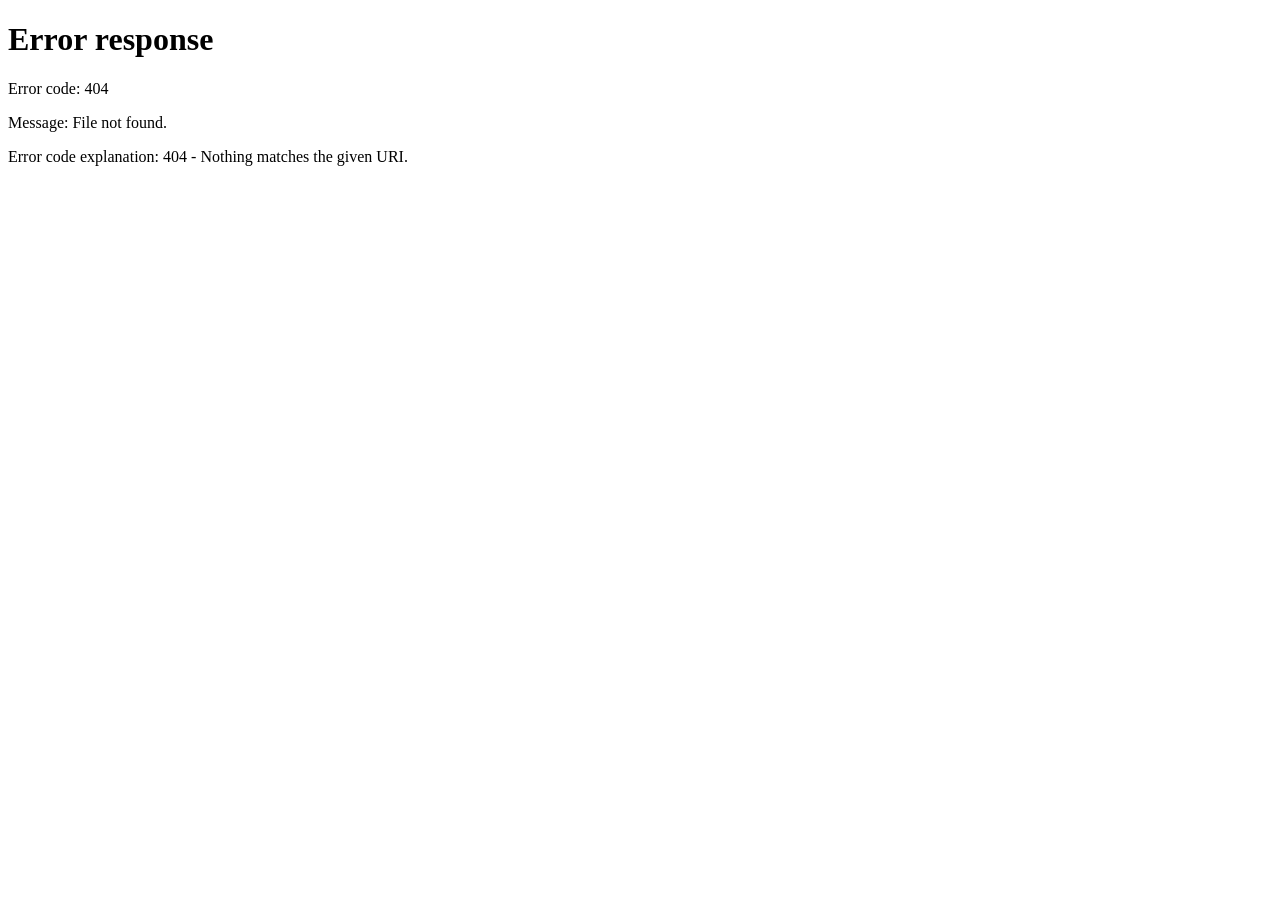
==== commit 76676607: "Add files via upload" ====
--- a/index.html
+++ b/index.html
@@ -1,355 +1,14 @@
 <!DOCTYPE html>
-<html lang="ru">
+<html lang="en">
 <head>
   <meta charset="UTF-8">
   <meta name="viewport" content="width=device-width,initial-scale=1">
   <title>FlexCPP™ — Metallized &amp; Specialty CPP Solutions</title>
-  <link rel="stylesheet" href="styles.css?v=20260701-flip3">
-  <link rel="icon" href="../flex_logo.png">
+  <meta http-equiv="refresh" content="0; url=app/index.html">
+  <script>window.location.replace('app/index.html');</script>
+  <style>body{font-family:-apple-system,Inter,sans-serif;background:#0a0a0a;color:#fff;display:grid;place-items:center;height:100vh;margin:0}a{color:#FF8A1F}</style>
 </head>
 <body>
-
-<!-- ===== iOS-style control bar ===== -->
-<div class="controls" id="controls">
-  <div class="grp">
-    <button id="btnPrev" title="Previous slide (←)">← <span data-i18n="btn_prev_short">Prev</span></button>
-    <span class="counter" id="counter">01 / 07</span>
-    <button id="btnNext" title="Next slide (→)"><span data-i18n="btn_next_short">Next</span> →</button>
-  </div>
-  <div class="divider"></div>
-  <div class="lang-pill">
-    <button id="langRu" class="active">RU</button>
-    <button id="langEn">EN</button>
-  </div>
-  <div class="divider"></div>
-  <div class="grp">
-    <button id="btnFull" title="Fullscreen (F)">⛶</button>
-    <button id="btnPrint" title="Print / Save PDF (P)">⤓ PDF</button>
-  </div>
-  <div class="progress-wrap"><div class="progress" id="progress"></div></div>
-</div>
-
-<div class="deck" id="deck">
-
-<!-- =====================================================================
-     SLIDE 1 — COVER
-====================================================================== -->
-<section class="slide cover dark active" data-slide="1">
-  <div class="cover-bg"><img src="../assets/factory_rolls.png" alt=""></div>
-  <div class="cover-grid"></div>
-
-  <div class="cover-inner">
-    <div class="brand-row">
-      <img src="../flex_logo.png" alt="Flex Films">
-      <div class="right" data-key="s1.crumb_right">РОССИЯ · CPP</div>
-    </div>
-
-    <div class="stagger">
-      <div class="for-client" data-key="s1.for">РЕШЕНИЯ FLEXCPP™ · ОБЗОР ПРОДУКТА</div>
-      <h1 class="cover-title">
-        <span data-key="s1.title_l1">FLEX</span><span class="o" data-key="s1.title_o">CPP</span><span data-key="s1.title_tm">™</span><br>
-        <span data-key="s1.title_l2">Металлизированные</span><br>
-        <span data-key="s1.title_l3">решения</span>
-      </h1>
-      <p class="cover-lead" data-key="s1.lead"></p>
-    </div>
-
-    <div class="cover-meta stagger" id="s1Meta"></div>
-  </div>
-  <div class="stripe"></div>
-</section>
-
-<!-- =====================================================================
-     SLIDE 2 — CAPABILITIES
-====================================================================== -->
-<section class="slide" data-slide="2">
-  <!-- ambient animated global-presence map (background, decorative) -->
-  <div class="s2-map-bg" id="globalMap" aria-hidden="true"></div>
-
-  <div class="slide-header">
-    <div class="brand">
-      <img src="../flex_logo.png" alt="">
-      <div class="div"></div>
-      <div class="crumb" data-key="s2.crumb">О КОМПАНИИ · ВОЗМОЖНОСТИ</div>
-    </div>
-    <div class="right" data-key="brand_tag">FLEX FILMS RUS</div>
-  </div>
-
-  <div class="stagger">
-    <span class="eyebrow" data-key="s2.eyebrow">О КОМПАНИИ</span>
-    <h2 class="h-title" style="margin-top:14px;">
-      <span data-key="s2.title_a">Флекс Филмс Рус —</span><br>
-      <span data-key="s2.title_b">ваш надёжный</span> <span style="color:var(--orange)" data-key="s2.title_orange">партнёр</span><br>
-      <span data-key="s2.title_c">в гибкой упаковке</span>
-    </h2>
-  </div>
-
-  <div class="cap-grid">
-    <div class="cap-stats stagger" id="s2Stats"></div>
-
-    <div class="cap-machine">
-      <div class="ov" data-key="s2.machine_tag">КЛЮЧЕВОЕ ОБОРУДОВАНИЕ</div>
-      <img src="../assets/bobst_v4.png" alt="BOBST Metallizer">
-      <div class="body">
-        <div class="title" data-key="s2.machine_title">BOBST</div>
-        <p class="sub" data-key="s2.machine_sub"></p>
-        <div class="badges" id="s2Badges"></div>
-      </div>
-    </div>
-  </div>
-
-  <div class="slide-footer">
-    <div><span data-key="email">marketing.russia@flexfilm.com</span></div>
-    <div data-key="site">flexfilm.com</div>
-    <div class="page-pill">02 / 07</div>
-  </div>
-</section>
-
-<!-- =====================================================================
-     SLIDE 3 — WHAT IS CPP
-====================================================================== -->
-<section class="slide" data-slide="3">
-  <div class="slide-header">
-    <div class="brand">
-      <img src="../flex_logo.png" alt="">
-      <div class="div"></div>
-      <div class="crumb" data-key="s3.crumb">CPP-ПЛЁНКИ · ОБЗОР МАТЕРИАЛА</div>
-    </div>
-    <div class="right" data-key="brand_tag">FLEX FILMS RUS</div>
-  </div>
-
-  <div class="stagger">
-    <span class="eyebrow" data-key="s3.eyebrow">ЧТО ТАКОЕ CPP</span>
-    <h2 class="h-title" style="margin-top:14px;">
-      <span data-key="s3.title_a">Универсальная плёнка</span><br>
-      <span data-key="s3.title_b">для</span> <span style="color:var(--orange)" data-key="s3.title_orange">гибкой упаковки</span>
-    </h2>
-  </div>
-
-  <div class="cpp-grid">
-    <div class="cpp-left stagger">
-      <div class="cpp-lead"><p data-key="s3.lead_html" data-html="true"></p></div>
-      <div class="cpp-feat-grid" id="s3Feats"></div>
-    </div>
-
-    <div class="cpp-right stagger">
-      <img class="hero-img" src="../assets/cpp_roll_v4.png" alt="CPP film">
-      <h3 data-key="s3.struct_title">СТРУКТУРА CPP</h3>
-      <div class="layers" id="s3Layers"></div>
-    </div>
-  </div>
-
-  <div class="slide-footer">
-    <div><span data-key="email">marketing.russia@flexfilm.com</span></div>
-    <div data-key="site">flexfilm.com</div>
-    <div class="page-pill">03 / 07</div>
-  </div>
-</section>
-
-<!-- =====================================================================
-     SLIDE 4 — METALLIZER (DARK)
-====================================================================== -->
-<section class="slide met dark" data-slide="4">
-  <div class="slide-header">
-    <div class="brand">
-      <img src="../flex_logo.png" alt="">
-      <div class="div"></div>
-      <div class="crumb" data-key="s4.crumb">МЕТАЛЛИЗИРОВАННАЯ ПЛЁНКА · FLEXFILMET™</div>
-    </div>
-    <div class="right" data-key="brand_tag">FLEX FILMS RUS</div>
-  </div>
-
-  <div class="met-head stagger">
-    <span class="eyebrow dark" data-key="s4.eyebrow">МЕТАЛЛАЙЗЕР BOBST + ALUBOND™</span>
-    <h2 class="h-title light" style="margin-top:14px;">
-      <span data-key="s4.title_a">Стабильная</span><br>
-      <span style="color:var(--orange-lt)" data-key="s4.title_orange">адгезия металла</span>
-    </h2>
-    <p class="lead light" style="margin-top:18px;max-width:880px;" data-key="s4.lead_html" data-html="true"></p>
-  </div>
-
-  <div class="met-grid">
-    <div class="met-machine stagger">
-      <div class="img-wrap">
-        <div class="tag" data-key="s4.machine_tag">BOBST METALLIZER</div>
-        <img src="../assets/bobst_v4.png" alt="BOBST Metallizer">
-      </div>
-      <div class="body">
-        <div class="title" data-key="s4.machine_title">Премиум-класс металлизации</div>
-        <div class="stats" id="s4Stats"></div>
-      </div>
-    </div>
-
-    <div class="met-alubond stagger">
-      <div class="tag" data-key="s4.alu_tag">ЧТО ДАЁТ ВАМ ALUBOND™</div>
-      <h3 data-key="s4.alu_title">Премиальный эффект на полке</h3>
-      <ul class="bullets" id="s4Bullets"></ul>
-      <div class="impact" data-key="s4.impact">★ Сильнее бренд — заметнее на полке</div>
-    </div>
-  </div>
-
-  <div class="slide-footer">
-    <div><span data-key="email">marketing.russia@flexfilm.com</span></div>
-    <div data-key="site">flexfilm.com</div>
-    <div class="page-pill">04 / 07</div>
-  </div>
-</section>
-
-<!-- =====================================================================
-     SLIDE 5 — PORTFOLIO
-====================================================================== -->
-<section class="slide" data-slide="5">
-  <div class="slide-header">
-    <div class="brand">
-      <img src="../flex_logo.png" alt="">
-      <div class="div"></div>
-      <div class="crumb" data-key="s5.crumb">ПОРТФЕЛЬ · FLEXCPP™</div>
-    </div>
-    <div class="right" data-key="brand_tag">FLEX FILMS RUS</div>
-  </div>
-
-  <div class="port-top stagger">
-    <div>
-      <span class="eyebrow" data-key="s5.eyebrow">ПОРТФЕЛЬ FLEXCPP™</span>
-      <h2 class="h-title" style="margin-top:12px;">
-        <span data-key="s5.title_a">Специализированные марки</span>
-        <span style="color:var(--orange)" data-key="s5.title_orange"> для каждой задачи упаковки</span>
-      </h2>
-    </div>
-    <div class="port-hint">
-      <span class="dot"></span>
-      <span data-key="s5.hint">Нажмите на карту марки — она перевернётся и покажет данные TDS</span>
-    </div>
-  </div>
-
-  <div class="grade-grid" id="gradeGrid"></div>
-
-  <div class="slide-footer">
-    <div><span data-key="email">marketing.russia@flexfilm.com</span></div>
-    <div data-key="site">flexfilm.com</div>
-    <div class="page-pill">05 / 07</div>
-  </div>
-</section>
-
-<!-- =====================================================================
-     SLIDE 6 — METALLIZABLE CPP (C-CPM)
-====================================================================== -->
-<section class="slide" data-slide="6">
-  <div class="slide-header">
-    <div class="brand">
-      <img src="../flex_logo.png" alt="">
-      <div class="div"></div>
-      <div class="crumb" data-key="s6.crumb">МЕТАЛЛИЗИРУЕМАЯ CPP · C-CPM · ПРИМЕНЕНИЕ</div>
-    </div>
-    <div class="right" data-key="brand_tag">FLEX FILMS RUS</div>
-  </div>
-
-  <div class="cpm-grid">
-    <div class="cpm-left stagger">
-      <div class="pill" data-key="s6.pill">METALLIZED CPP · C-CPM</div>
-      <h2 class="h-title">
-        <span data-key="s6.title_a">C-CPM — металлизируемая CPP для</span><br>
-        <span style="color:var(--orange)" data-key="s6.title_orange">премиальной кондитерки и выпечки</span>
-      </h2>
-      <p class="lead" data-key="s6.lead_html" data-html="true"></p>
-      <div class="cpm-props" id="s6Props"></div>
-    </div>
-
-    <div class="cpm-case stagger">
-      <div class="case-tag" data-key="s6.case_tag">ПРИМЕНЕНИЕ / СТРУКТУРА</div>
-      <h3 data-key="s6.case_title">Металлизированный ламинат</h3>
-      <img class="case-img" src="../assets/cpm_hero_wide.png" alt="Metallized CPP packaging illustration">
-
-      <div class="cpm-struct">
-        <div class="lbl" data-key="s6.struct_lbl">ТИПОВАЯ СТРУКТУРА ЛАМИНАТА</div>
-        <div class="cpm-chips">
-          <span class="cpm-chip flex">BOPP-MET</span>
-          <span class="cpm-arrow">+</span>
-          <span class="cpm-chip flex">C-CPM</span>
-          <span class="cpm-arrow">→</span>
-          <span class="cpm-chip muted" data-key="s6.struct_lbl_done" data-fallback="ГОТОВЫЙ ЛАМИНАТ">ГОТОВЫЙ ЛАМИНАТ</span>
-        </div>
-        <div class="cpm-spec-row" id="s6Spec"></div>
-      </div>
-
-      <ul class="cpm-benefits" id="s6Benefits"></ul>
-    </div>
-  </div>
-
-  <div class="slide-footer">
-    <div><span data-key="email">marketing.russia@flexfilm.com</span></div>
-    <div data-key="site">flexfilm.com</div>
-    <div class="page-pill">06 / 07</div>
-  </div>
-</section>
-
-<!-- =====================================================================
-     SLIDE 7 — LOW-SIT DOWNGAUGING (BISCUITS & SNACKS)
-====================================================================== -->
-<section class="slide" data-slide="7">
-  <div class="slide-header">
-    <div class="brand">
-      <img src="../flex_logo.png" alt="">
-      <div class="div"></div>
-      <div class="crumb" data-key="s7.crumb">ОПТИМИЗАЦИЯ ЛАМИНАТА · НИЗКАЯ SIT</div>
-    </div>
-    <div class="right" data-key="brand_tag">FLEX FILMS RUS</div>
-  </div>
-
-  <div class="stagger">
-    <span class="eyebrow" data-key="s7.eyebrow">DOWNGAUGING ПРОЕКТ</span>
-    <h2 class="h-title" style="margin-top:14px;">
-      <span data-key="s7.title_a">Сэндвич-печенье</span><span style="color:var(--orange)" data-key="s7.title_orange"> и снеки</span><br>
-      <span data-key="s7.title_b">— переход на BOPP / CPP</span><br>
-      <span data-key="s7.title_c">с акцентом на низкую SIT</span>
-    </h2>
-    <p class="lead oreo-lead" data-key="s7.lead_html" data-html="true"></p>
-  </div>
-
-  <div class="oreo-compare stagger">
-    <div class="oreo-col now">
-      <div class="ct" data-key="s7.now_tag">ТЕКУЩАЯ СТРУКТУРА</div>
-      <h3 data-key="s7.now_title">PET / BOPP</h3>
-      <div class="struct">
-        <span class="chip">PET</span><span style="color:var(--gray-4)">+</span><span class="chip">BOPP</span>
-      </div>
-      <p class="sm" data-key="s7.now_desc"></p>
-    </div>
-
-    <div class="oreo-arrow">
-      <div class="circle">→</div>
-      <div class="lab" data-key="s7.arrow_lbl">DOWNGAUGE</div>
-    </div>
-
-    <div class="oreo-col new">
-      <div class="ct" data-key="s7.new_tag">ПРЕДЛОЖЕНИЕ FLEXCPP™</div>
-      <h3 data-key="s7.new_title">BOPP / CPP</h3>
-      <div class="struct">
-        <span class="chip">BOPP</span><span style="color:var(--orange-lt)">+</span><span class="chip flex">C-CLL / C-CHL</span>
-      </div>
-      <p class="sm" data-key="s7.new_desc"></p>
-    </div>
-  </div>
-
-  <div class="oreo-grades stagger" id="s7Grades"></div>
-
-  <div class="oreo-foot stagger">
-    <div class="lbl" data-key="s7.foot_html" data-html="true"></div>
-    <div class="btn" data-key="s7.foot_btn">Готовы предоставить TDS</div>
-  </div>
-
-  <div class="slide-footer">
-    <div><span data-key="email">marketing.russia@flexfilm.com</span></div>
-    <div data-key="site">flexfilm.com</div>
-    <div class="page-pill">07 / 07</div>
-  </div>
-</section>
-
-</div><!-- /deck -->
-
-<script src="grades.js?v=20260701-flip3"></script>
-<script src="i18n.js?v=20260701-flip3"></script>
-<script src="app.js?v=20260701-flip3"></script>
-<script src="global-map.js?v=20260701-flip3"></script>
+  <p>Opening the FlexCPP™ presentation… <a href="app/index.html">Open now</a></p>
 </body>
 </html>
